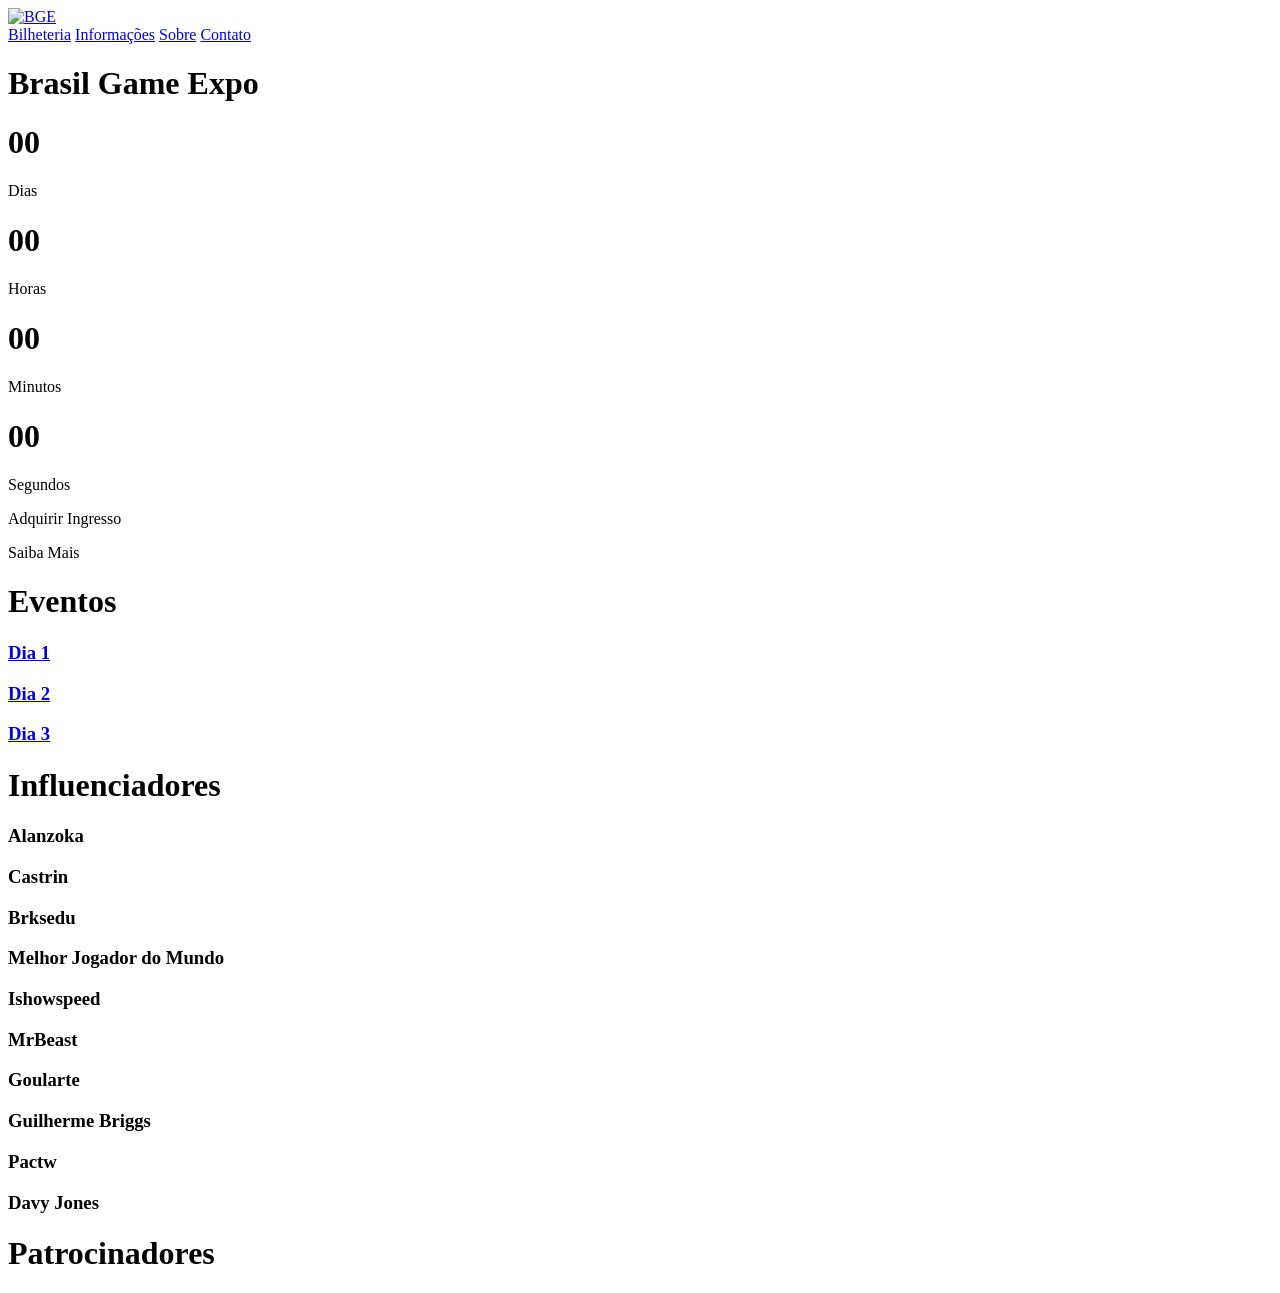
==== projeto_evento/index.html @ 1d8b1c96 "projeto-contador" ====
<!DOCTYPE html>
<html lang="pt-br">
<head>
    <meta charset="UTF-8">
    <meta name="viewport" content="width=device-width, initial-scale=1.0">
    <link rel="stylesheet" href="/css/style.css">
    <!-- <link rel="stylesheet" href="/css/bootstrap.css"> -->
   

    <title>Home</title>
</head>
<body>
 <header class="navbar">
        <div class="logo">
            <a href="index.html">
            <img src="/img/logobge.png" alt="BGE"> 
            </a>
        </div>
        <nav class="nav-links">
            <a href="ingresso.html">Bilheteria</a>
            <a href="info.html">Informações</a>
            <a href="sobre.html">Sobre</a>
            <a href="contato.html">Contato</a>
        </nav>
    </header>

    <div class="container">
        <div class='title'>            
            <h1>Brasil Game Expo</h1>
            
        </div>

        <div class="countdown">
            <div>
                <h1 id="dias">00</h1>
                <p>Dias</p>
            </div>
            <div>
                <h1 id="horas">00</h1>
                <p>Horas</p>
            </div>
            <div>
                <h1 id="minutos">00</h1>
                <p>Minutos</p>
            </div>
            <div>
                <h1 id="segundos">00</h1>
                <p>Segundos</p>
            </div>
        </div>

        <div class='button' id='btnCadastrar'>            
            <p>Adquirir Ingresso</p>
            
        </div>

        <div class='button2' id='btnInfo'>            
            <p>Saiba Mais</p>
        </div> 
    </div>

    <div class="separar"></div>
    <!-- parte apenas para separar com uma linha -->

    <div class="eventos">
        <h1 id="evento_p">Eventos</h1>

        <div class="carousel">
            <!-- Cards dos eventos  -->
            <div class="produto-grid">
                
                <!-- Card 1 -->
                <div class="evento-card">
                    <a href="produto.html" class="link-card dia1">
                        <h3 class="card-title">Dia 1</h3>
                    </a>
                </div>

                <!-- Card 2 -->
                <div class="evento-card">
                    <a href="produto.html" class="link-card dia2">
                        <h3 class="card-texto">Dia 2</h3>
                    </a>
                </div>

                <!-- Card 3 -->
                <div class="evento-card">
                    <a href="produto.html" class="link-card dia3">
                        <h3 class="card-texto">Dia 3</h3>
                    </a>
                </div>

            </div>
        </div>       
    </div>
    
   <div class="separar"></div>

   <div class="eventos">
        <h1 id="evento_p">Influenciadores</h1>

        
         <div class="influ-grid"> 
                
               
                <div class="influ-box"> 
                    <a href="" class="influ-card influ1"></a>
                    <h3 class="card-texto"> Alanzoka </h3>
                </div>
                
                <div class="influ-box"> 
                    <a href="" class="influ-card influ2"></a>
                    <h3 class="card-texto"> Castrin</h3>
                </div>
               
                <div class="influ-box"> 
                    <a href="" class="influ-card influ3"></a>
                    <h3 class="card-texto"> Brksedu</h3>
                </div>

                <div class="influ-box"> 
                    <a href="" class="influ-card influ4"></a>
                    <h3 class="card-texto">Melhor Jogador do Mundo</h3>
                </div>

                <div class="influ-box"> 
                    <a href="" class="influ-card influ5"></a>
                    <h3 class="card-texto">Ishowspeed</h3>
                </div>

                <div class="influ-box"> 
                    <a href="" class="influ-card influ6"></a>
                    <h3 class="card-texto">MrBeast</h3>
                </div>

                <div class="influ-box"> 
                    <a href="" class="influ-card influ7"></a>
                    <h3 class="card-texto">Goularte</h3>
                </div>

                <div class="influ-box"> 
                    <a href="" class="influ-card influ8"></a>
                    <h3 class="card-texto">Guilherme Briggs</h3>
                </div>

                <div class="influ-box"> 
                    <a href="" class="influ-card influ9"></a>
                    <h3 class="card-texto">Pactw</h3>
                </div>

                <div class="influ-box"> 
                    <a href="" class="influ-card influ10"></a>
                    <h3 class="card-texto">Davy Jones</h3>
                </div>
         </div>
    </div>

     <!--divisão-->
     <div class="separar"></div>
    
     <div class="eventos">
        <h1 id="evento_p">Patrocinadores</h1>
    

     <div class="patrocinadores-grid">
            
            <!-- Patrocinador 1 -->
            <div class="patro-box">
                <a href="#" class="patro-card patro-logo1"></a>
            </div>

            <!-- Patrocinador 2 -->
            <div class="patro-box">
                <a href="#" class="patro-card patro-logo2"></a>
            </div>

            <!-- Patrocinador 3 -->
            <div class="patro-box">
                <a href="#" class="patro-card patro-logo3"></a>
            </div>

            <!-- Patrocinador 4 -->
            <div class="patro-box">
                <a href="#" class="patro-card patro-logo4"></a>
            </div>

            
            <div class="patro-box">
                <a href="#" class="patro-card patro-logo5"></a>
            </div>

            <div class="patro-box">
                <a href="#" class="patro-card patro-logo6"></a>
            </div>

            <div class="patro-box">
                <a href="#" class="patro-card patro-logo7"></a>
            </div>

            <div class="patro-box">
                <a href="#" class="patro-card patro-logo8"></a>
            </div>

            <div class="patro-box">
                <a href="#" class="patro-card patro-logo9"></a>
            </div>

            <div class="patro-box">
                <a href="#" class="patro-card patro-logo10"></a>
            </div>

            <div class="patro-box">
                <a href="#" class="patro-card patro-logo11"></a>
            </div>

        </div>
    </div>

    <script src="/javascript/script.js"></script>
</body>
</html>
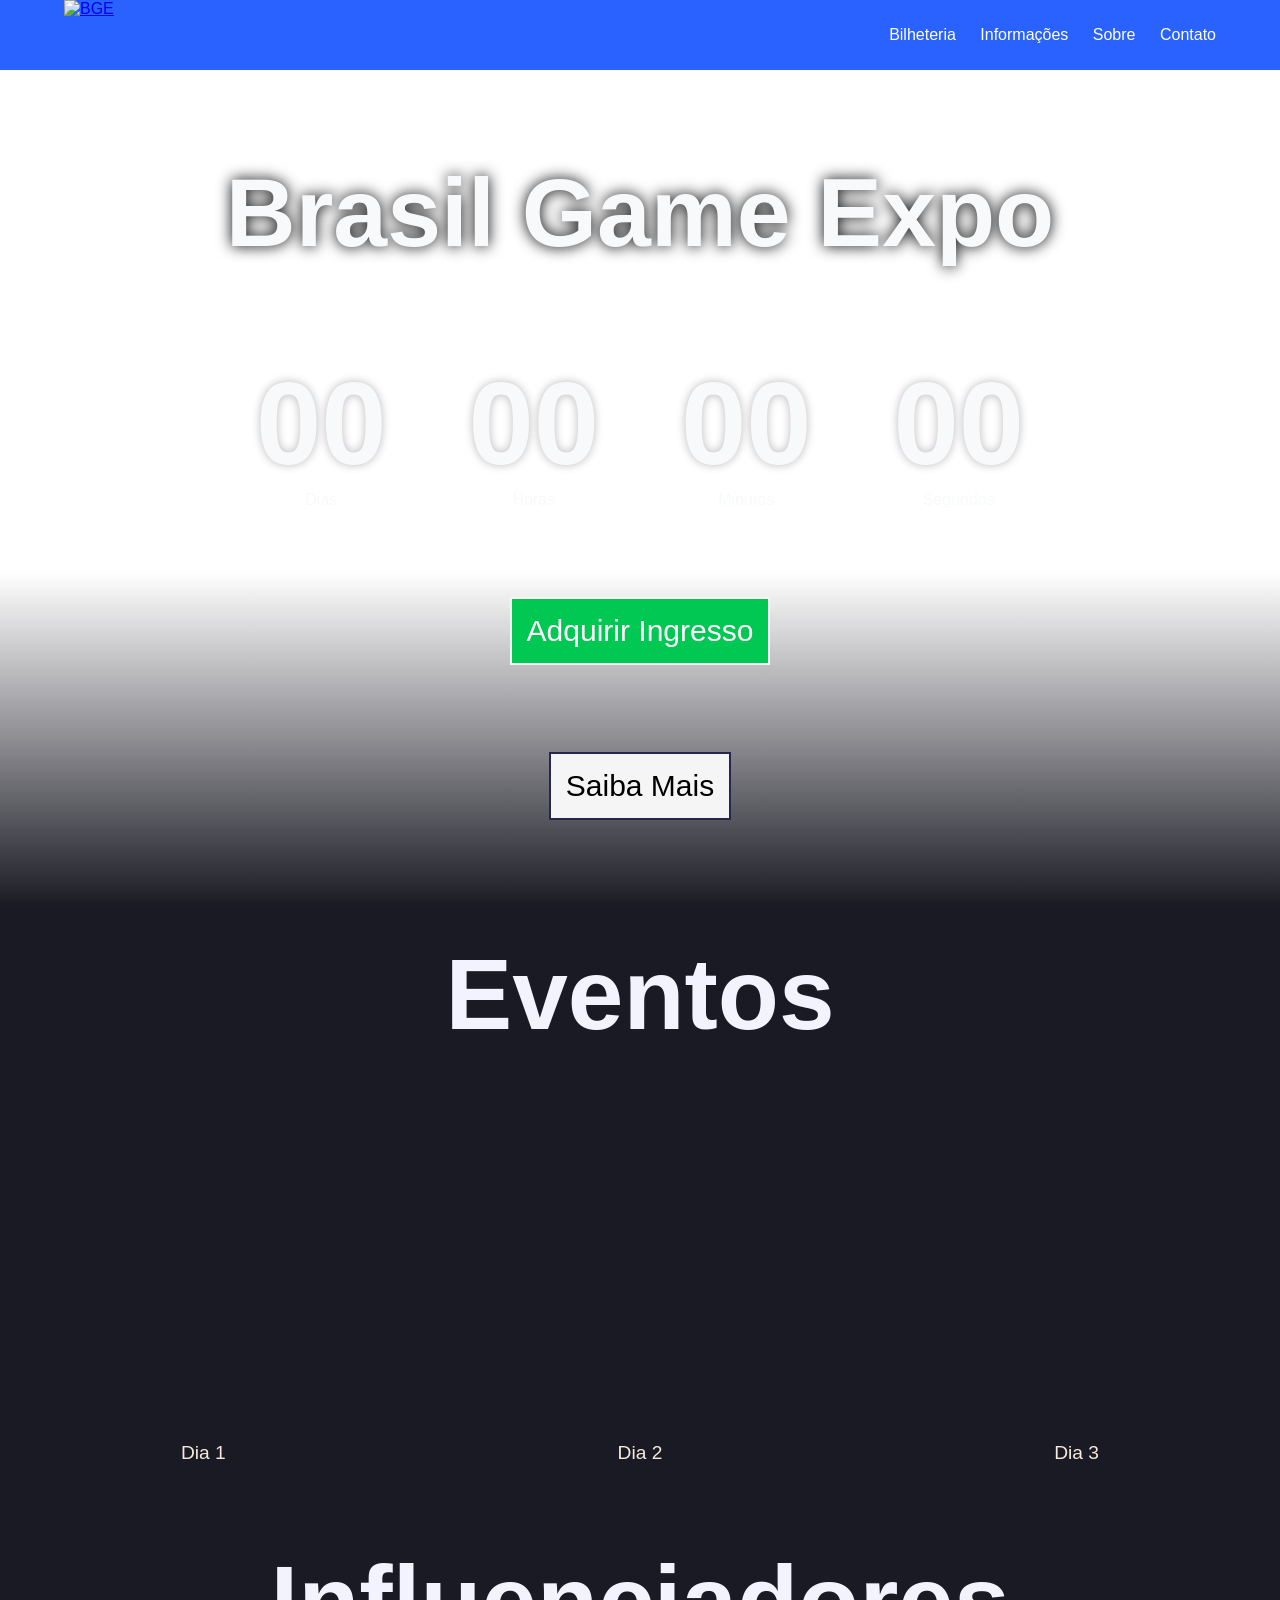
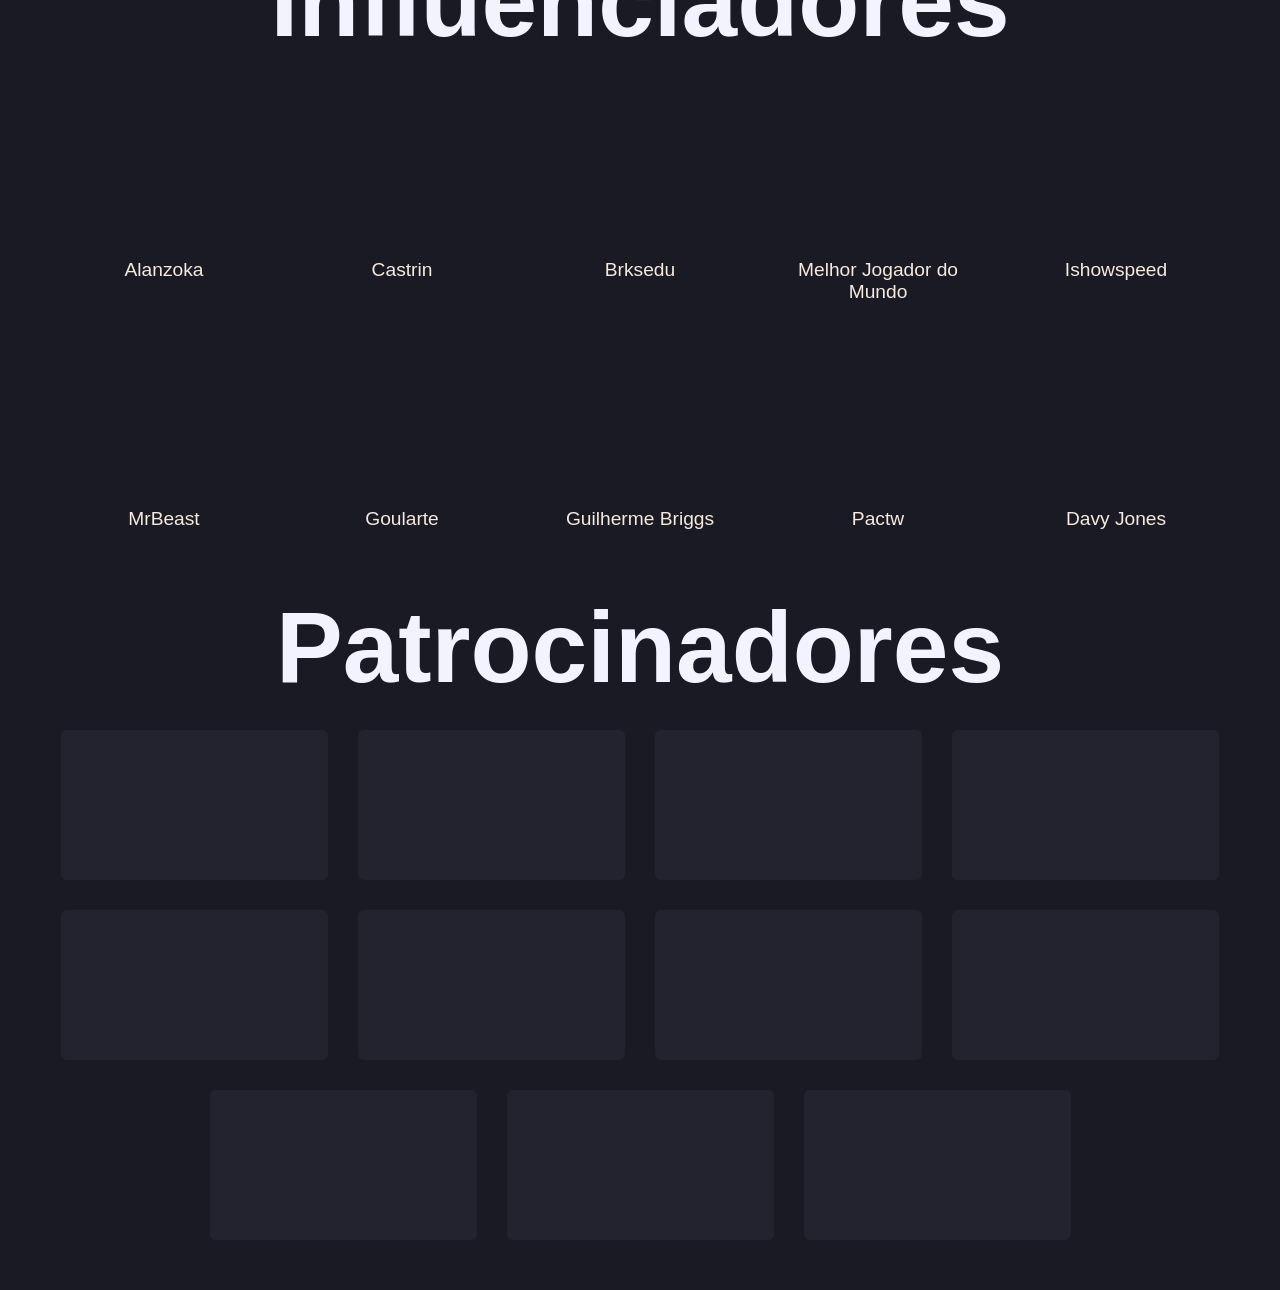
==== commit 26b79a70: "novo" ====
--- a/projeto_evento/index.html
+++ b/projeto_evento/index.html
@@ -3,8 +3,8 @@
 <head>
     <meta charset="UTF-8">
     <meta name="viewport" content="width=device-width, initial-scale=1.0">
-    <link rel="stylesheet" href="/css/style.css">
-    <!-- <link rel="stylesheet" href="/css/bootstrap.css"> -->
+    <link rel="stylesheet" href="css/style.css">
+    
    
 
     <title>Home</title>
@@ -71,21 +71,21 @@
                 
                 <!-- Card 1 -->
                 <div class="evento-card">
-                    <a href="produto.html" class="link-card dia1">
+                    <a href="info.html" class="link-card dia1">
                         <h3 class="card-title">Dia 1</h3>
                     </a>
                 </div>
 
                 <!-- Card 2 -->
                 <div class="evento-card">
-                    <a href="produto.html" class="link-card dia2">
+                    <a href="info.html" class="link-card dia2">
                         <h3 class="card-texto">Dia 2</h3>
                     </a>
                 </div>
 
                 <!-- Card 3 -->
                 <div class="evento-card">
-                    <a href="produto.html" class="link-card dia3">
+                    <a href="info.html" class="link-card dia3">
                         <h3 class="card-texto">Dia 3</h3>
                     </a>
                 </div>
--- a/projeto_evento/css/style.css
+++ b/projeto_evento/css/style.css
@@ -0,0 +1,426 @@
+* {
+    margin: 0;
+    padding: 0;
+    box-sizing: border-box;
+    font-family: 'Segoe UI', Tahoma, Geneva, Verdana, sans-serif;
+}
+
+.eu {
+    width: 200px;
+    margin-bottom: 90px;
+}
+
+.navbar {
+    display: flex;
+    justify-content: space-between;
+    align-items: center;
+    background-color: #2962FF; 
+    padding: 15px 5%;
+    height: 70px;
+}
+
+
+.logo, .logo a {
+    display: flex;
+    align-items: center;
+    height: 100%;
+}
+
+
+.logo img {
+    height: 70px;          
+    width: auto;           
+    object-fit: contain;   
+}
+
+.nav-links a {
+    color: #FFFFFF;
+    text-decoration: none;
+    margin-left: 20px;
+    font-weight: 500;
+    transition: color 0.3s;
+}
+
+.nav-links a:hover {
+    color: #FFB300; 
+}
+
+body {
+    background-size: 100%;
+    background-repeat: no-repeat;
+    color: #F8F9FA;
+    
+}
+
+.normal {
+    background-color: #f7f7f7;
+}
+
+.container {
+    display: flex;
+    flex-direction: column;
+    height: 93vh;
+    align-items: center;
+    justify-content: space-evenly;
+    text-align: center;
+    background: linear-gradient(to bottom, rgba(0, 0, 0, 0) 60%, #1A1A24 100%), 
+                url('/img/fundo-expo.png') no-repeat center center;
+    background-size: cover;
+}
+
+h3 {
+    font-size: 20px;
+    color: rgb(251, 255, 255);
+    
+}
+
+.title {
+    font-size: calc(10px + 3vw);
+    
+    text-shadow: 0 0 15px rgb(2, 2, 2);
+    
+}
+
+.title p {
+    font-size: calc(10px + 1vw);
+    color: rgb(254, 255, 255);
+   
+    
+}
+
+.countdown {
+    display: flex;
+    width: 60vw;
+    justify-content: space-between;
+    flex-wrap: wrap;
+    
+}
+
+.countdown h1 {
+    font-size: calc(15px + 8vw);
+    text-shadow: 0 0 10px rgb(189, 185, 185);
+    
+}
+
+.button {
+    background-color: #00C853;
+    color: rgb(255, 254, 254);
+    padding: 15px;
+    font-size: 30px;
+    cursor: pointer;
+    border: solid 2px whitesmoke;
+    
+}
+
+.button2 {
+    background-color: whitesmoke;
+    color: rgb(0, 0, 0);
+    padding: 15px;
+    font-size: 30px;
+    cursor: pointer;
+    border: solid 2px #27274e;
+    
+}
+
+.button2:hover {
+    background-color: #0b130e;
+    color: whitesmoke;
+    
+}
+
+.button:hover {
+    background-color: #01471e;
+    color: whitesmoke;
+    
+}
+
+.separar {
+    display: flex;
+    justify-content: space-between;
+    align-items: center;
+    background-color: #1A1A24; 
+    padding: 15px 5%;
+    height: 5%;
+}
+
+.eventos {
+    color: #f3f3ff;
+    display: flex;
+    flex-direction: column;
+    align-items: center;
+    justify-content: space-between;
+    background-color: #1A1A24;
+    font-size: 50px;
+}
+
+#evento_p{
+    margin-bottom: 25px;
+}
+
+.carousel {
+    width: 100%;
+    overflow: hidden;
+    
+}
+
+.produto-grid {
+    display: flex;
+    gap: 30px; 
+    overflow-x: scroll; 
+    padding-bottom: 15px;
+    scroll-snap-type: x mandatory; 
+    scrollbar-width: none; 
+}
+
+.produto-grid::-webkit-scrollbar {
+    display: none;
+}
+
+.evento-card {
+    flex: 0 0 calc(33.333% - 20px); 
+    min-width: 280px; 
+    text-align: center;
+    scroll-snap-align: start; 
+   
+}
+
+
+.link-card {
+    text-decoration: none;
+    display: flex;
+    flex-direction: column;
+    justify-content: flex-end; 
+    padding-bottom: 20px;
+    width: 100%;
+    aspect-ratio: 1 / 1; 
+    border-radius: 4px; 
+    margin-bottom: 15px;
+    background-size: cover;
+    background-position: center;
+    background-repeat: no-repeat;
+    transition: transform 0.3s;
+}
+
+
+.evento-card:hover .link-card {
+    transform: scale(1.03);
+}
+
+.card-title, .card-texto {
+    font-family: 'Segoe UI', Tahoma, Geneva, Verdana, sans-serif;
+    font-size: 1.2rem;
+    font-weight: normal;
+    color: #f7eadd;
+}
+
+
+.dia1 {
+    background-image: linear-gradient(to bottom, rgba(0, 0, 0, 0) 60%, #1A1A24 100%), 
+                      url('/img/cosplay.jpg');
+}
+
+.dia2 {
+    background-image: linear-gradient(to bottom, rgba(0, 0, 0, 0) 60%, #1A1A24 100%), 
+                      url('/img/goat.jpg');
+}
+
+.dia3 {
+    background-image: linear-gradient(to bottom, rgba(0, 0, 0, 0) 60%, #1A1A24 100%), 
+                      url('/img/esports.jpeg');
+}
+
+@media (max-width: 900px) {
+    .evento-card {
+        flex: 0 0 calc(50% - 15px); 
+    }
+}
+
+@media (max-width: 600px) {
+    .evento-card {
+        flex: 0 0 100%; 
+    }
+}
+
+
+.influ-grid {
+    display: flex;
+    justify-content: center; 
+    gap: 30px;             
+    flex-wrap: wrap;       
+    width: 100%;
+    max-width: 1200px;     
+    padding: 0 20px 30px 20px;
+}
+
+
+.influ-box {
+    flex: 0 0 calc(20% - 24px);
+    min-width: 150px; 
+    display: flex;
+    flex-direction: column;
+    align-items: center;
+    text-align: center;
+    scroll-snap-align: start; 
+}
+
+
+.influ-card {
+    text-decoration: none;
+    display: block; 
+    width: 160px;        
+    height: 160px;       
+    aspect-ratio: 1 / 1; 
+    border-radius: 50%;  
+    overflow: hidden;    
+    margin-bottom: 15px; 
+    background-size: cover;
+    background-position: center;
+    background-repeat: no-repeat;
+    transition: transform 0.3s;
+}
+
+
+.influ-box:hover .influ-card {
+    transform: scale(1.05);
+}
+
+
+.influ1 {
+    background-image: url('/img/alanzoka.jpg');
+}
+
+.influ2 {
+    background-image: url('/img/castrin.jpg');
+}
+
+.influ3 {
+    background-image: url('/img/Brksedu.jpg');
+}
+
+.influ4 {
+    background-image: url('/img/pedroraul.jpg');
+}
+
+.influ5 {
+    background-image: url('/img/ishowspeed.jpg');
+}
+
+.influ6 {
+    background-image: url('/img/mrbeast.jpg');
+}
+
+.influ7 {
+    background-image: url('/img/goularte.jpg');
+}
+
+.influ8 {
+    background-image: url('/img/guilhermebriggs.png');
+}
+
+.influ9 {
+    background-image: url('/img/Pactw.jpg');
+}
+
+.influ10 {
+    background-image: url('/img/davy\ jones.jpg');
+}
+
+/* Parte dos patrocinadores*/
+
+.patrocinadores-grid {
+    background-color: #1A1A24;
+    display: flex;
+    justify-content: center;
+    gap: 30px;
+    flex-wrap: wrap; 
+    width: 100%;
+    max-width: 1200px;
+    padding: 0 20px 50px 20px;
+}
+
+
+.patro-box {
+   
+    flex: 0 0 calc(25% - 23px);
+    min-width: 200px; 
+}
+
+
+.patro-card {
+    display: block;
+    width: 100%;
+    aspect-ratio: 16 / 9; 
+    background-color: #242432; 
+    border-radius: 6px;
+    background-size: cover; 
+    background-position: center;
+    background-repeat: no-repeat;
+    opacity: 0.9; 
+    transition: opacity 0.3s, transform 0.3s;
+}
+
+
+.patro-box:hover .patroc-card {
+    opacity: 1;
+    transform: translateY(-3px); 
+}
+
+
+.patro-logo1 {
+    background-image: url('/img/nintendo.jpg');
+}
+
+.patro-logo2 {
+    background-image: url('/img/playstation.png');
+}
+
+.patro-logo3 {
+    background-image: url('/img/xbox.jpg');
+}
+
+.patro-logo4 {
+    background-image: url('/img/corinthians.jpg');
+    width: 100%;
+}
+
+.patro-logo5 {
+    background-image: url('/img/bradesco.webp');
+    width: 100%;
+}
+
+.patro-logo6 {
+    background-image: url('/img/criaesperanca.png');
+    width: 100%;
+}
+
+.patro-logo7 {
+    background-image: url('/img/paralanches.jpg');
+    width: 100%;
+}
+
+.patro-logo8 {
+    background-image: url('/img/mihoyoo.png');
+    width: 100%;
+}
+
+.patro-logo9 {
+    background-image: url('/img/pao.png');
+    width: 100%;
+}
+
+.patro-logo10 {
+    background-image: url('/img/roblox.jpg');
+    width: 100%;
+}
+
+.patro-logo11 {
+    background-image: url('/img/gov.jpg');
+    width: 100%;
+}
+
+
+@media (max-width: 600px) {
+    .patro-box {
+        flex: 0 0 calc(50% - 15px);
+    }
+}
